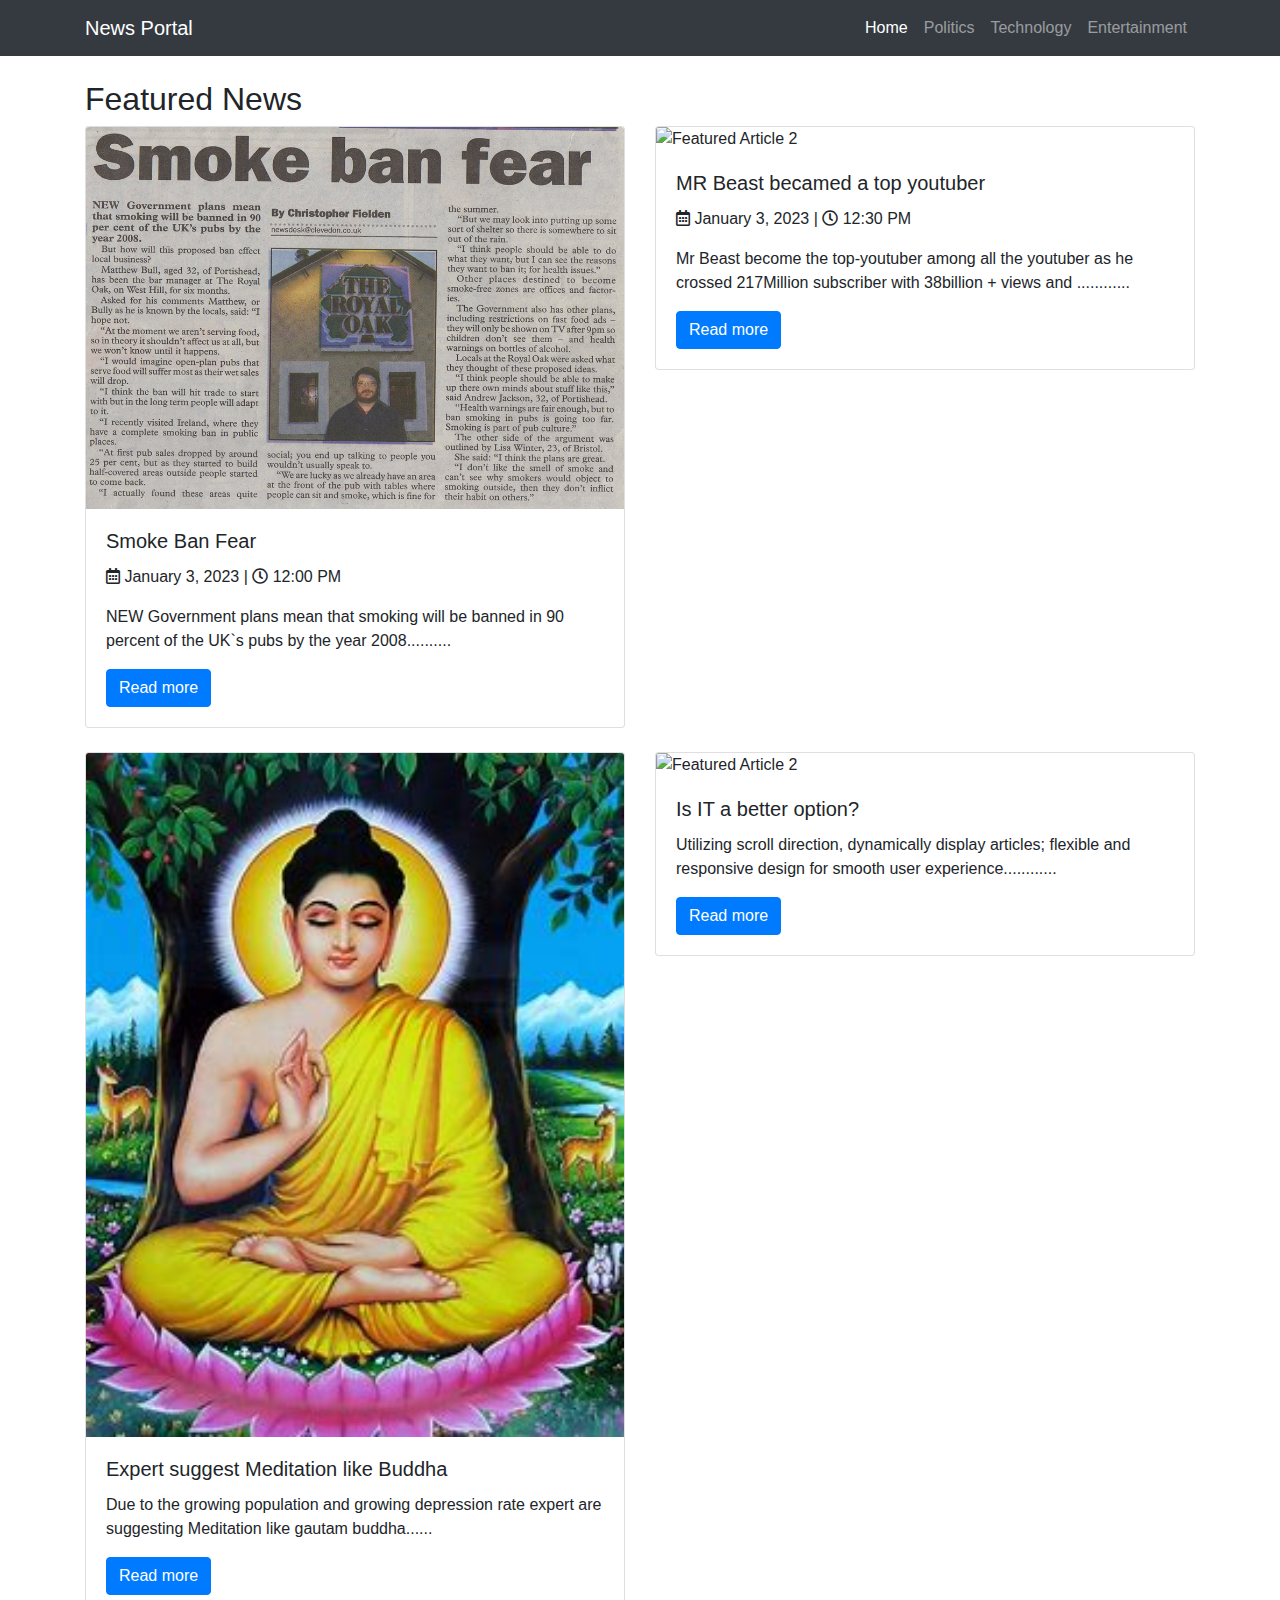
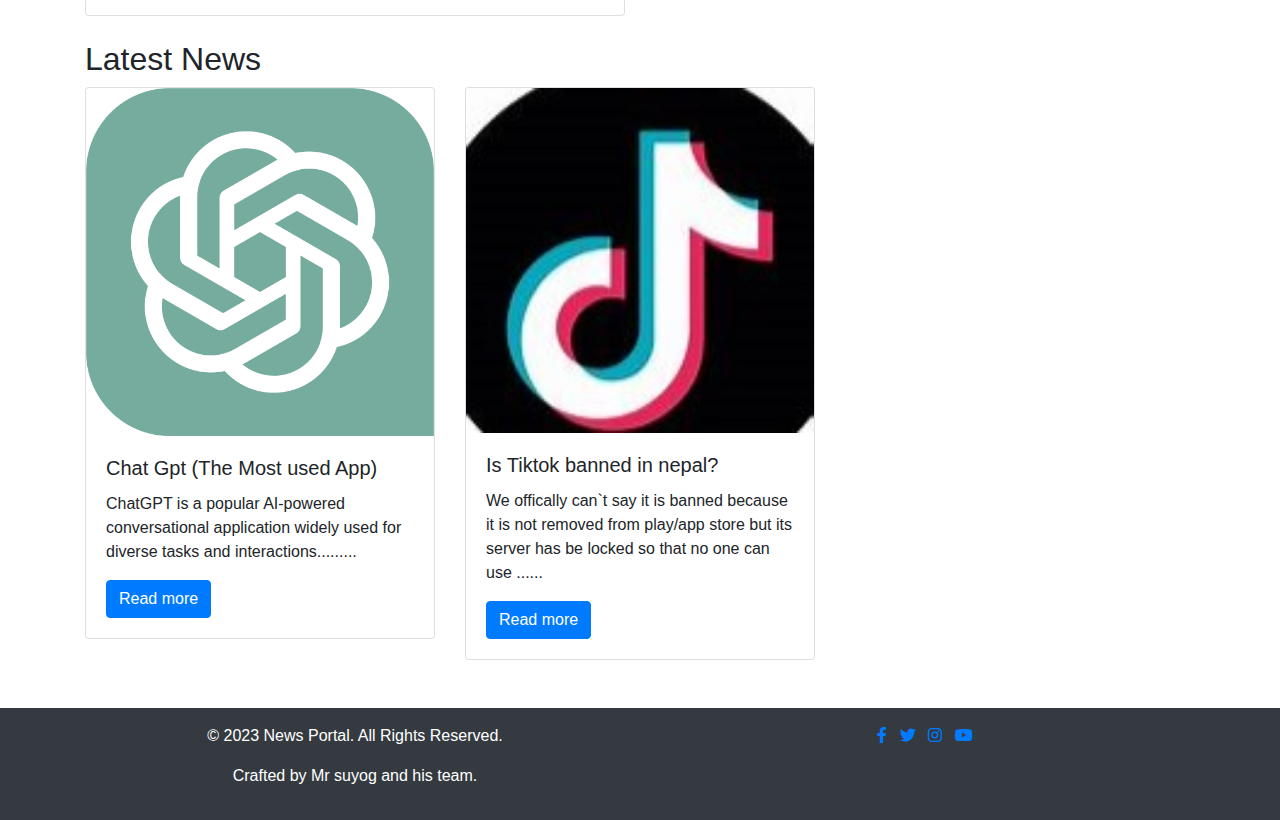
==== index.html @ c0fe8b98 "modified" ====
<!DOCTYPE html>
<html lang="en">
<head>
  <meta charset="UTF-8">
  <title>News Portal</title>
  <!-- Bootstrap CSS -->
  <link rel="stylesheet" href="https://stackpath.bootstrapcdn.com/bootstrap/4.5.2/css/bootstrap.min.css">
  <!-- Custom CSS -->
  <link rel="stylesheet" href="styles.css">
  <!-- Font Awesome -->
  <link rel="stylesheet" href="https://cdnjs.cloudflare.com/ajax/libs/font-awesome/5.15.4/css/all.min.css">
</head>
<body>

  <header>
    <!-- Navbar using Bootstrap -->
    <nav class="navbar navbar-expand-lg navbar-dark bg-dark">
      <div class="container">
        <a class="navbar-brand" href="#">News Portal</a>
        <button class="navbar-toggler" type="button" data-toggle="collapse" data-target="#navbarNav" aria-controls="navbarNav" aria-expanded="false" aria-label="Toggle navigation">
          <span class="navbar-toggler-icon"></span>
        </button>
        <div class="collapse navbar-collapse" id="navbarNav">
          <ul class="navbar-nav ml-auto">
            <li class="nav-item active">
              <a class="nav-link" href="">Home</a>
            </li>
            <li class="nav-item">
              <a class="nav-link" href="#">Politics</a>
            </li>
            <li class="nav-item">
              <a class="nav-link" href="#">Technology</a>
            </li>
            <li class="nav-item">
              <a class="nav-link" href="">Entertainment</a>
            </li>
            <!-- Add more navbar items or links here -->
          </ul>
        </div>
      </div>
    </nav>
  </header>

  <main class="container my-4">
    <section class="featured-news">
      <h2 class="section-title">Featured News</h2>
      <!-- Featured news section -->
      <!-- Include featured articles here -->
      <div class="row">
        
        <div class="col-md-6">
          <div class="card mb-4">
        
            <img src="image/Featured_News_image/article-01.jpg" class="card-img-top" alt="Featured Article 1">
            <div class="card-body">
              <h5 class="card-title">Smoke Ban Fear</h5>
              <p><i class="far fa-calendar-alt"></i> January 3, 2023 | <i class="far fa-clock"></i> 12:00 PM</p>
              <p class="card-text">NEW Government plans mean that smoking will be banned in 90 percent of the UK`s pubs by 
                the year 2008..........
              </p>
              <a href="#" class="btn btn-primary" data-toggle="modal" data-target="#newsModal">Read more</a>
            </div>
          </div>
        </div>
       
        <div class="col-md-6">
          <div class="card mb-4">
            <img src="image/Featured_News_image/Article-02.jpg" class="card-img-top" alt="Featured Article 2">
            <div class="card-body">
              <h5 class="card-title">MR Beast becamed a top youtuber</h5>
              <p><i class="far fa-calendar-alt"></i> January 3, 2023 | <i class="far fa-clock"></i> 12:30 PM</p>
              <p class="card-text">Mr Beast become the top-youtuber among all the youtuber as he crossed 217Million subscriber
                with 38billion + views and ............
              </p>
              <a href="#" class="btn btn-primary" data-toggle="modal" data-target="#newsModal">Read more</a>
            </div>
          </div>
        </div>
       
        <div class="col-md-6">
          <div class="card mb-4">
            <img src="image/Featured_News_image/article-03.jpg" class="card-img-top" alt="Featured Article 2">
            <div class="card-body">
              <h5 class="card-title">Expert suggest Meditation like Buddha</h5>
              <p class="card-text">Due to the growing population and growing depression rate 
                expert are suggesting Meditation like gautam buddha......
              </p>
              <a href="#" class="btn btn-primary" data-toggle="modal" data-target="#newsModal">Read more</a>
            </div>
          </div>
        </div>
        <div class="col-md-6">
          <div class="card mb-4">
            <img src="image/Featured_News_image/Article-04.jpg" class="card-img-top" alt="Featured Article 2">
            <div class="card-body">
              <h5 class="card-title">Is IT a better option?</h5>
              <p class="card-text">Utilizing scroll direction, dynamically display articles; flexible and
                 responsive design for smooth user experience............</p>
              <a href="#" class="btn btn-primary" data-toggle="modal" data-target="#newsModal">Read more</a>
            </div>
          </div>
        </div>
        <!-- Add more featured articles as needed -->
      </div>
    </section>

    <section class="latest-news">
      <h2 class="section-title">Latest News</h2>
      <!-- Latest news section -->
      <!-- Include latest articles here -->
      <div class="row">
        <div class="col-md-4">
          <div class="card mb-4">
            <img src="image/Latest_news_photo/article-01.png" class="card-img-top" alt="Latest Article 1">
            <div class="card-body">
              <h5 class="card-title">Chat Gpt (The Most used App)</h5>
              <p class="card-text">ChatGPT is a popular AI-powered conversational application widely used 
                for diverse tasks and interactions.........</p>
              <a href="#" class="btn btn-primary" data-toggle="modal" data-target="#newsModal">Read more</a>
            </div>
          </div>
        </div>
        <div class="col-md-4">
          <div class="card mb-4">
            <img src="image/Latest_news_photo/article-02.jpg" class="card-img-top" alt="Latest Article 2">
            <div class="card-body">
              <h5 class="card-title">Is Tiktok banned in nepal?</h5>
              <p class="card-text">We offically can`t say it is banned because it is not removed from play/app store 
                but its server has be locked so that no one can use ......
              </p>
              <a href="#" class="btn btn-primary" data-toggle="modal" data-target="#newsModal">Read more</a>
            </div>
          </div>
        </div>
        <!-- Add more latest articles as needed -->
      </div>
    </section>
  </main>
  <footer class="footer bg-dark text-white text-center py-3">
    <div class="container">
      <div class="row">
        <div class="col-md-6">
          <p>&copy; 2023 News Portal. All Rights Reserved.</p>
          <p>Crafted by Mr suyog and his team.</p>
        </div>
        <div class="col-md-6">
          <ul class="list-inline social-media-icons">
            <li class="list-inline-item"><a href="#"><i class="fab fa-facebook-f"></i></a></li>
            <li class="list-inline-item"><a href="#"><i class="fab fa-twitter"></i></a></li>
            <li class="list-inline-item"><a href="#"><i class="fab fa-instagram"></i></a></li>
            <li class="list-inline-item"><a href="#"><i class="fab fa-youtube"></i></a></li>
            <!-- Add more social media icons as needed -->
          </ul>
        </div>
      </div>
    </div>
  </footer>
  
  <!-- Bootstrap Modal for displaying news articles -->
  <div class="modal fade" id="newsModal" tabindex="-1" role="dialog" aria-labelledby="newsModalLabel" aria-hidden="true">
    <div class="modal-dialog modal-lg" role="document">
      <div class="modal-content">
        <div class="modal-header">
          <h5 class="modal-title" id="newsModalLabel">Article Title</h5>
          <button type="button" class="close" data-dismiss="modal" aria-label="Close">
            <span aria-hidden="true">&times;</span>
          </button>
        </div>
        <div class="modal-body">
          <!-- Display the content of the article here -->
          <p>Article content goes here...</p>
        </div>
        <div class="modal-footer">
          <button type="button" class="btn btn-secondary" data-dismiss="modal">Close</button>
        </div>
      </div>
    </div>
  </div>

  <!-- Bootstrap JS and jQuery -->
  <script src="https://code.jquery.com/jquery-3.5.1.slim.min.js"></script>
  <script src="https://cdn.jsdelivr.net/npm/@popperjs/core@2.11.6/dist/umd/popper.min.js"></script>
  <script src="https://stackpath.bootstrapcdn.com/bootstrap/4.5.2/js/bootstrap.min.js"></script>

  <!-- Custom JavaScript -->
  <script src="scripts.js"></script>
</body>
</html>
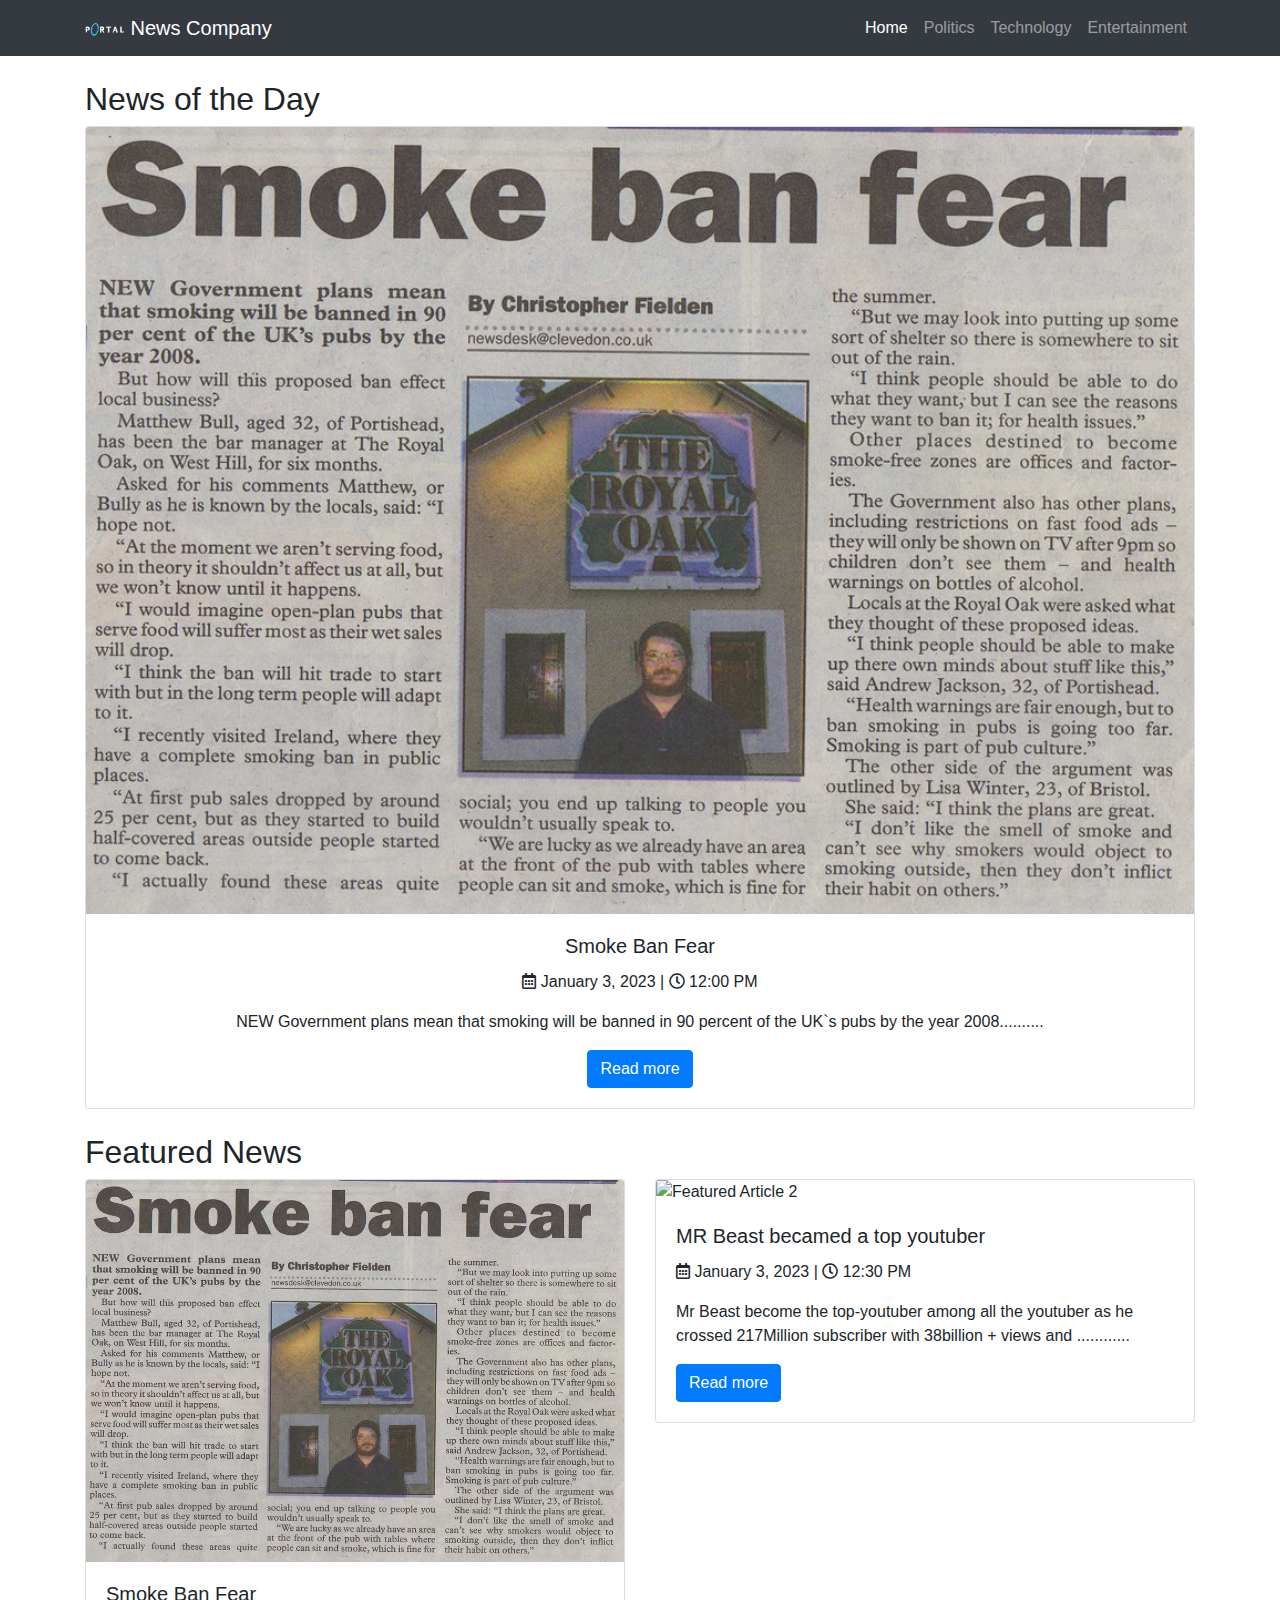
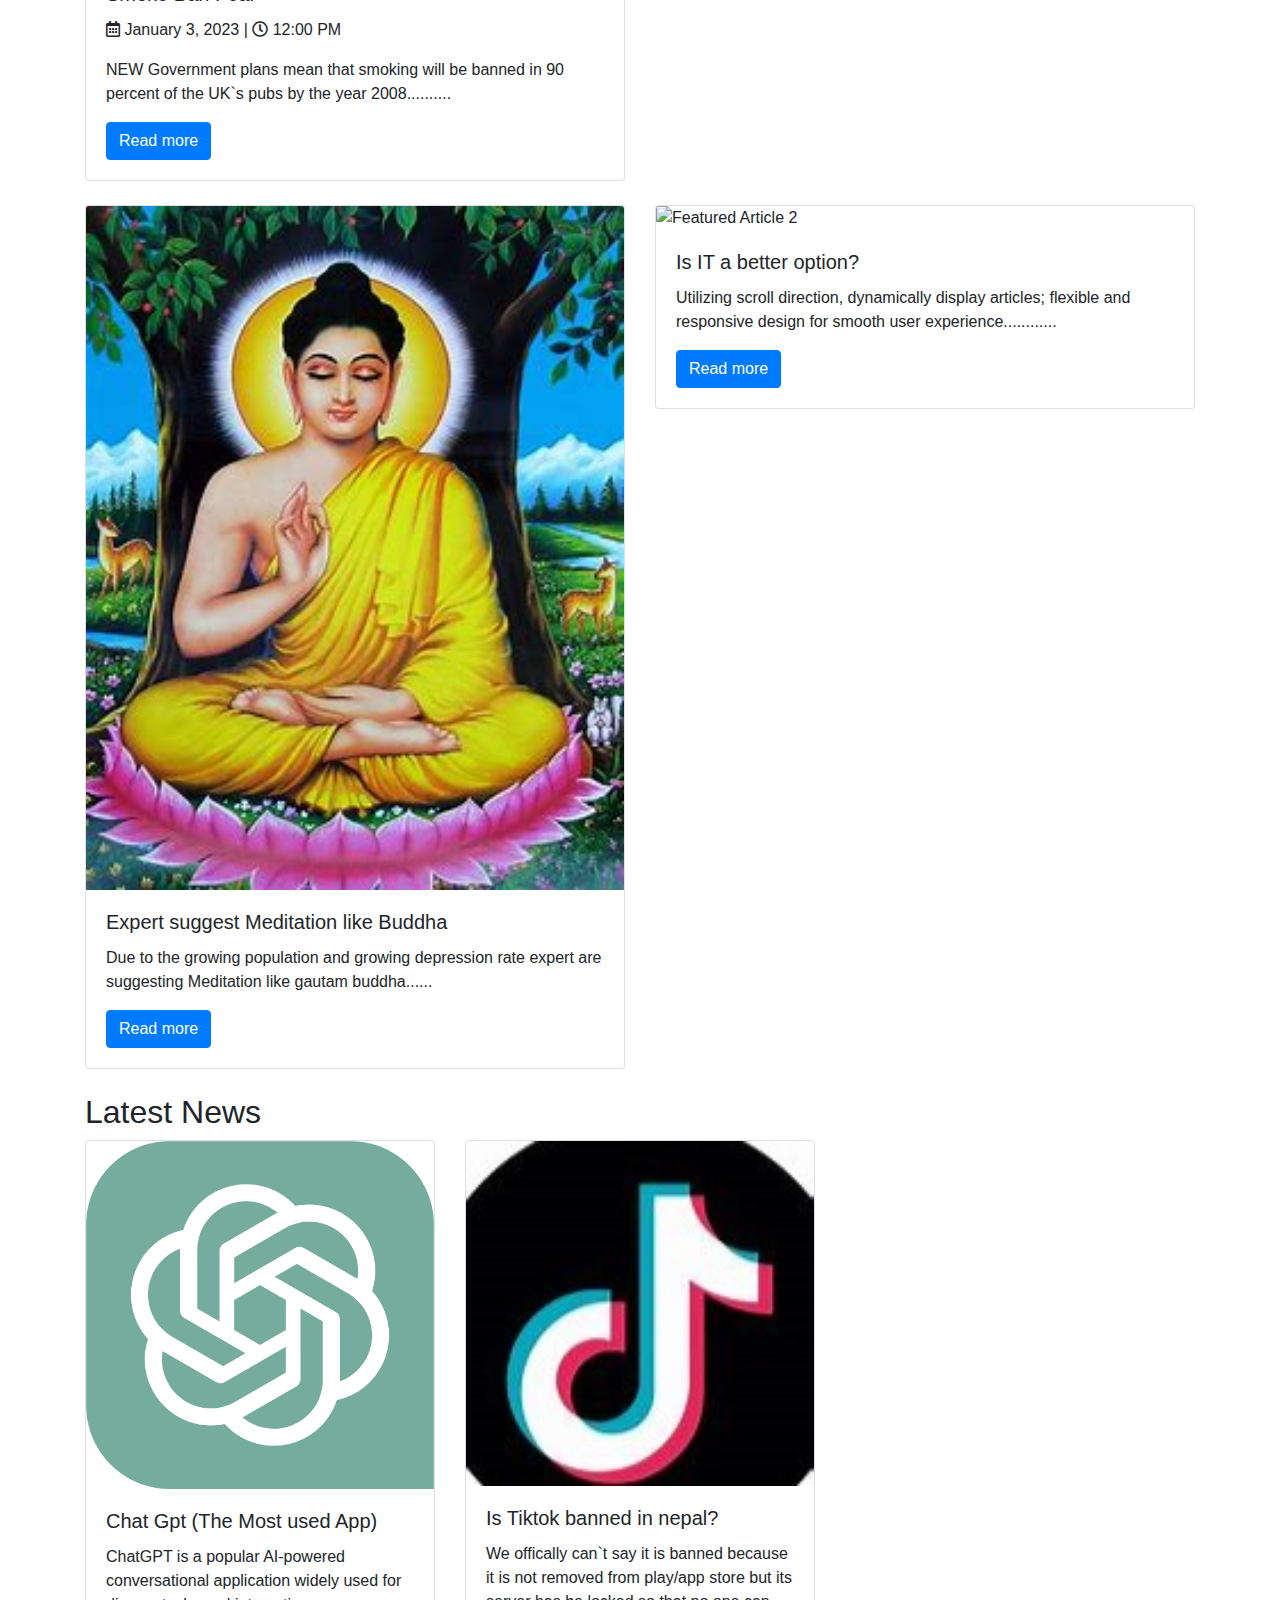
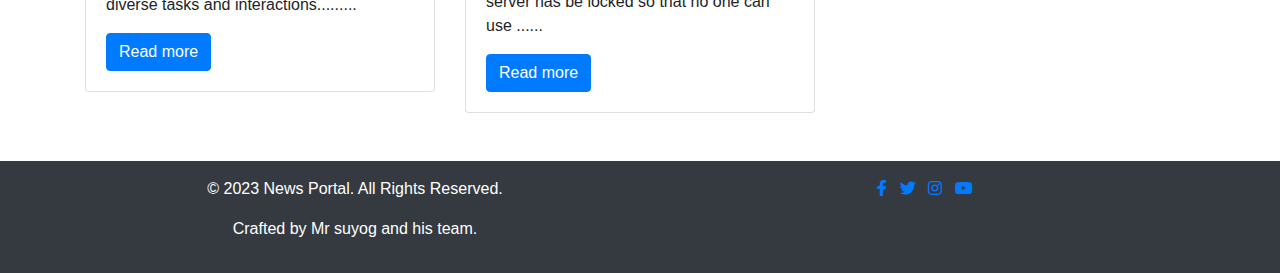
==== commit b31f10ea: "modified" ====
--- a/index.html
+++ b/index.html
@@ -16,7 +16,10 @@
     <!-- Navbar using Bootstrap -->
     <nav class="navbar navbar-expand-lg navbar-dark bg-dark">
       <div class="container">
-        <a class="navbar-brand" href="#">News Portal</a>
+        <a class="navbar-brand" href="#">
+          <img src="image/logo.png" alt="News Portal Logo" class="logo-img">
+          News Company
+        </a>
         <button class="navbar-toggler" type="button" data-toggle="collapse" data-target="#navbarNav" aria-controls="navbarNav" aria-expanded="false" aria-label="Toggle navigation">
           <span class="navbar-toggler-icon"></span>
         </button>
@@ -26,7 +29,7 @@
               <a class="nav-link" href="">Home</a>
             </li>
             <li class="nav-item">
-              <a class="nav-link" href="#">Politics</a>
+              <a class="nav-link" href="politicalnews.html">Politics</a>
             </li>
             <li class="nav-item">
               <a class="nav-link" href="#">Technology</a>
@@ -42,10 +45,29 @@
   </header>
 
   <main class="container my-4">
+    <section class="featured-news">
+      <h2 class="section-title">News of the Day</h2>
+    
+      <div class="row">
+        <div class="col-md-12">
+          <div class="card mb-4">
+            <img src="image/Featured_News_image/article-01.jpg" class="card-img-top" alt="Featured Article 1">
+            <div class="card-body text-center">
+              <h5 class="card-title"><span> Smoke Ban Fear </span></h5>
+              <p><i class="far fa-calendar-alt"></i> January 3, 2023 | <i class="far fa-clock"></i> 12:00 PM</p>
+              <p class="card-text">NEW Government plans mean that smoking will be banned in 90 percent of the UK`s pubs by the year 2008..........
+              </p>
+              <a href="#" class="btn btn-primary" data-toggle="modal" data-target="#newsModal">Read more</a>
+            </div>
+          </div>
+        </div>
+      </div>
+    </section>
+    
     <section class="featured-news">
       <h2 class="section-title">Featured News</h2>
       <!-- Featured news section -->
-      <!-- Include featured articles here -->
+      
       <div class="row">
         
         <div class="col-md-6">
@@ -107,7 +129,7 @@
     <section class="latest-news">
       <h2 class="section-title">Latest News</h2>
       <!-- Latest news section -->
-      <!-- Include latest articles here -->
+ 
       <div class="row">
         <div class="col-md-4">
           <div class="card mb-4">
--- a/styles.css
+++ b/styles.css
@@ -0,0 +1,6 @@
+/* CSS to make the logo small and circular */
+.logo-img {
+  max-width: 40px; /* Adjust the maximum width as needed */
+  border-radius: 50%; /* Make the image circular */
+  overflow: hidden; /* Ensure the image stays within the circular boundary */
+}
